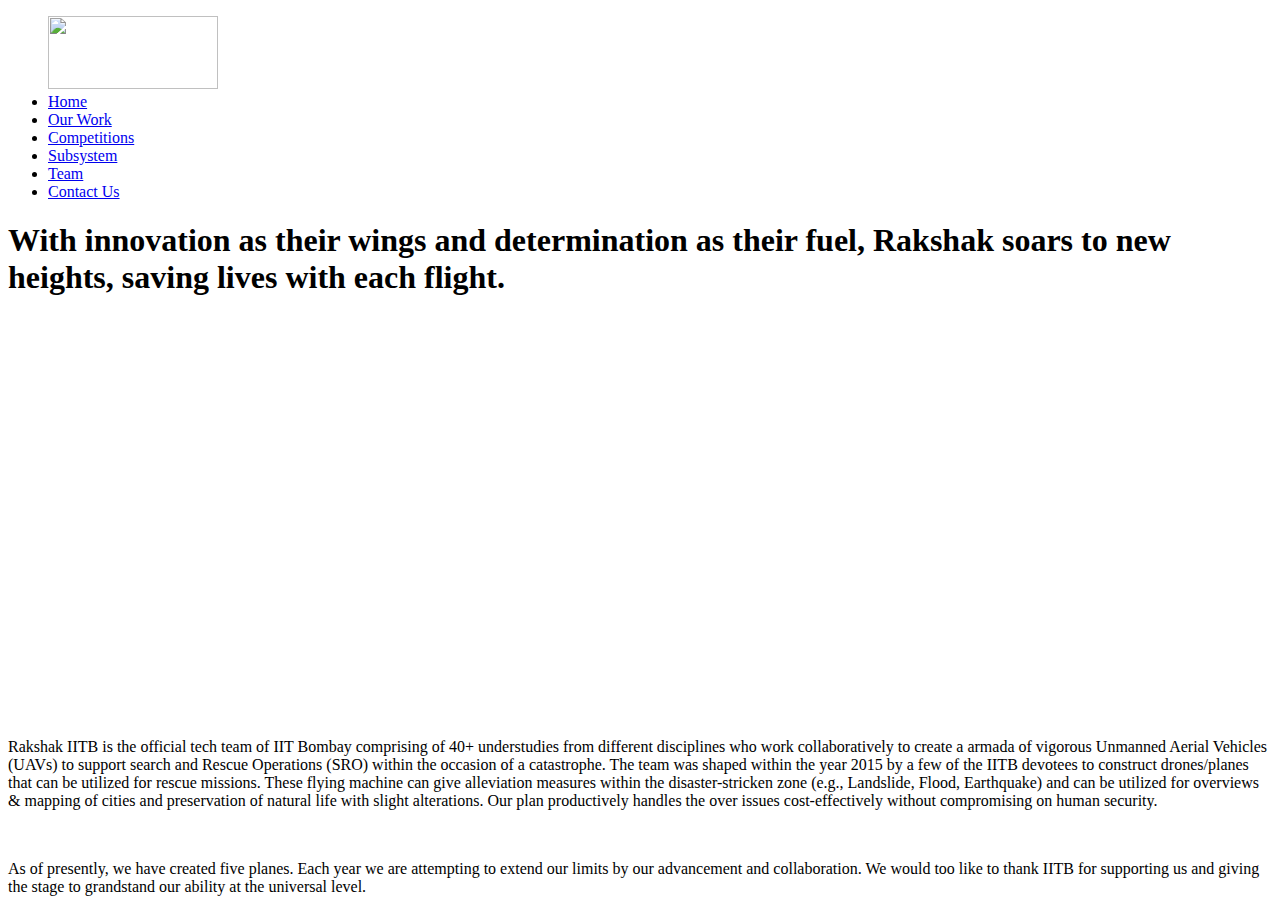
==== index.html @ fc442a73 "added index.html" ====
<!DOCTYPE html>
<html lang="en">

<head>
    <meta charset="UTF-8">
    <meta name="viewport" content="width=device-width, initial-scale=1.0">
    <title>Home | Rakshak Team - IIT Bombay</title>
    <link rel="stylesheet" href="style-home.css">
</head>

<body>
    <nav>
        <ul>
            <img src="Images/Logo-1.png" width="170" height="73">
            <li><a href="index.html">Home</a></li>
            <li><a href="Work.html">Our Work</a></li>
            <li><a href="Comp.html">Competitions</a></li>
            <li><a href="subsytem.html">Subsystem</a>
            <li><a href="Teams.html">Team</a></li>
            <li><a href="Contact.html">Contact Us</a></li>
        </ul>
    </nav>

    <main>
        <h1>With innovation as their wings and determination as their fuel, Rakshak soars to new heights, saving lives
            with each flight.</h1>
    </main>

    <iframe width="700" height="400" src="https://www.youtube.com/embed/wG5wcbJa85s?si=9-WaUkQtjgX3W4YH" title="YouTube video player" frameborder="0" allow="accelerometer; autoplay; clipboard-write; encrypted-media; gyroscope; picture-in-picture; web-share" allowfullscreen></iframe>

    <p id ="ab">Rakshak IITB is the official tech team of IIT Bombay comprising of 40+ understudies from different disciplines who work collaboratively to create a armada of vigorous Unmanned Aerial Vehicles (UAVs) to support search and Rescue Operations (SRO) within the occasion of a catastrophe. The team was shaped within the year 2015 by a few of the IITB devotees to construct drones/planes that can be utilized for rescue missions. These flying machine can give alleviation measures within the disaster-stricken zone (e.g., Landslide, Flood, Earthquake) and can be utilized for overviews & mapping of cities and preservation of natural life with slight alterations. Our plan productively handles the over issues cost-effectively without compromising on human security. </p>

    <br>

    <p id="ac">As of presently, we have created five planes. Each year we are attempting to extend our limits by our advancement and collaboration. We would too like to thank IITB for supporting us and giving the stage to grandstand our ability at the universal level.</p>

</body>

</html>
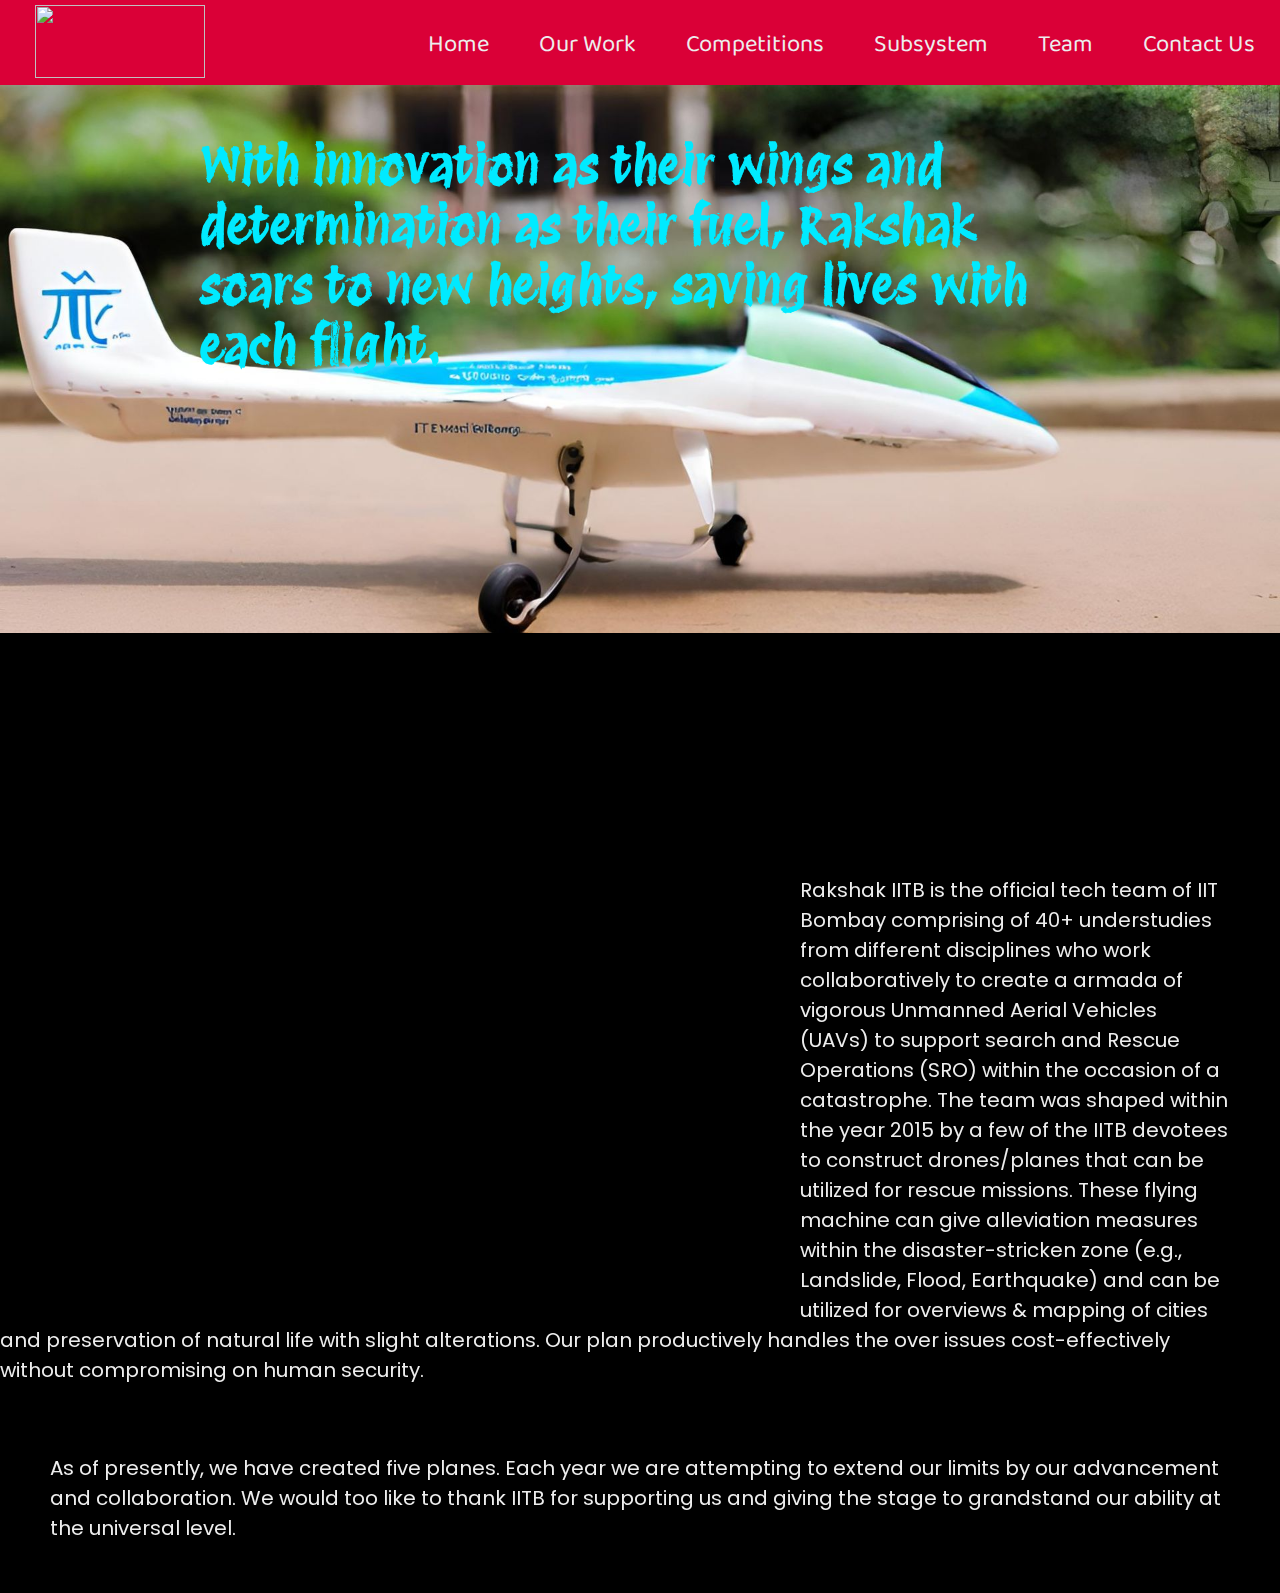
==== commit 27bf1968: "Update index.html" ====
--- a/index.html
+++ b/index.html
@@ -11,7 +11,7 @@
 <body>
     <nav>
         <ul>
-            <img src="Images/Logo-1.png" width="170" height="73">
+            <img src="Images/Logo-1.jpg" width="170" height="73">
             <li><a href="index.html">Home</a></li>
             <li><a href="Work.html">Our Work</a></li>
             <li><a href="Comp.html">Competitions</a></li>
@@ -36,4 +36,4 @@
 
 </body>
 
-</html>+</html>
--- a/style-home.css
+++ b/style-home.css
@@ -0,0 +1,95 @@
+@import url('https://fonts.googleapis.com/css2?family=Baloo+Bhai+2:wght@400..800&family=Poppins:ital,wght@0,100;0,200;0,300;0,400;0,500;0,600;0,700;0,800;0,900;1,100;1,200;1,300;1,400;1,500;1,600;1,700;1,800;1,900&family=Protest+Revolution&family=Roboto:ital,wght@0,100;0,300;0,400;0,500;0,700;0,900;1,100;1,300;1,400;1,500;1,700;1,900&display=swap');
+
+*{
+    margin: 0;
+    padding: 0;
+}
+
+body{
+    background-color:  #000000;
+}
+
+nav{
+    position: sticky;
+    top: 0px;
+    background-color: #DA0037;
+    height: 85px;
+}
+
+nav ul{
+    display: flex;
+    justify-content: end;
+    text-align: center;
+}
+
+nav ul li{
+    font-family: "Baloo Bhai 2";
+    font-size: 24px;
+    font-weight: 400;
+    list-style: none;
+    margin: 25px;
+}
+
+nav ul img{
+    position : absolute;
+    left: 35px;
+    top: 5px;
+}
+
+nav ul li:hover{
+    margin: 17px;
+    font-size: 35px;
+    font-weight: bold;
+}
+
+nav ul li a{
+    text-decoration: none;
+    color: #EDEDED;
+}
+
+body{
+    background-image: url('Images/bg.jpg');
+    background-size: max(1200px, 100vw);
+    background-repeat: no-repeat;
+    position: relative;
+}
+  
+main{
+    font-family: "Protest Revolution";
+    color: rgb(0, 234, 255);
+    font-size: 25px;
+    font-weight: bolder;
+    margin-top: 50px;
+    margin-left: 200px;
+    margin-right: 200px;
+}
+
+
+iframe {
+    float: left;
+    margin-top: 500px;
+    margin-left: 50px;
+    margin-right: 50px;
+    margin-bottom: 50px;
+}
+
+#ab{
+    margin-top: 500px;
+    margin-right: 50px;
+    color : #EDEDED;
+    font-size: 20px;
+    font-family: "Poppins";
+}
+
+#ac{
+    margin: 50px;
+    color : #EDEDED;
+    font-size: 20px;
+    font-family: "Poppins";
+}
+
+
+
+
+
+
